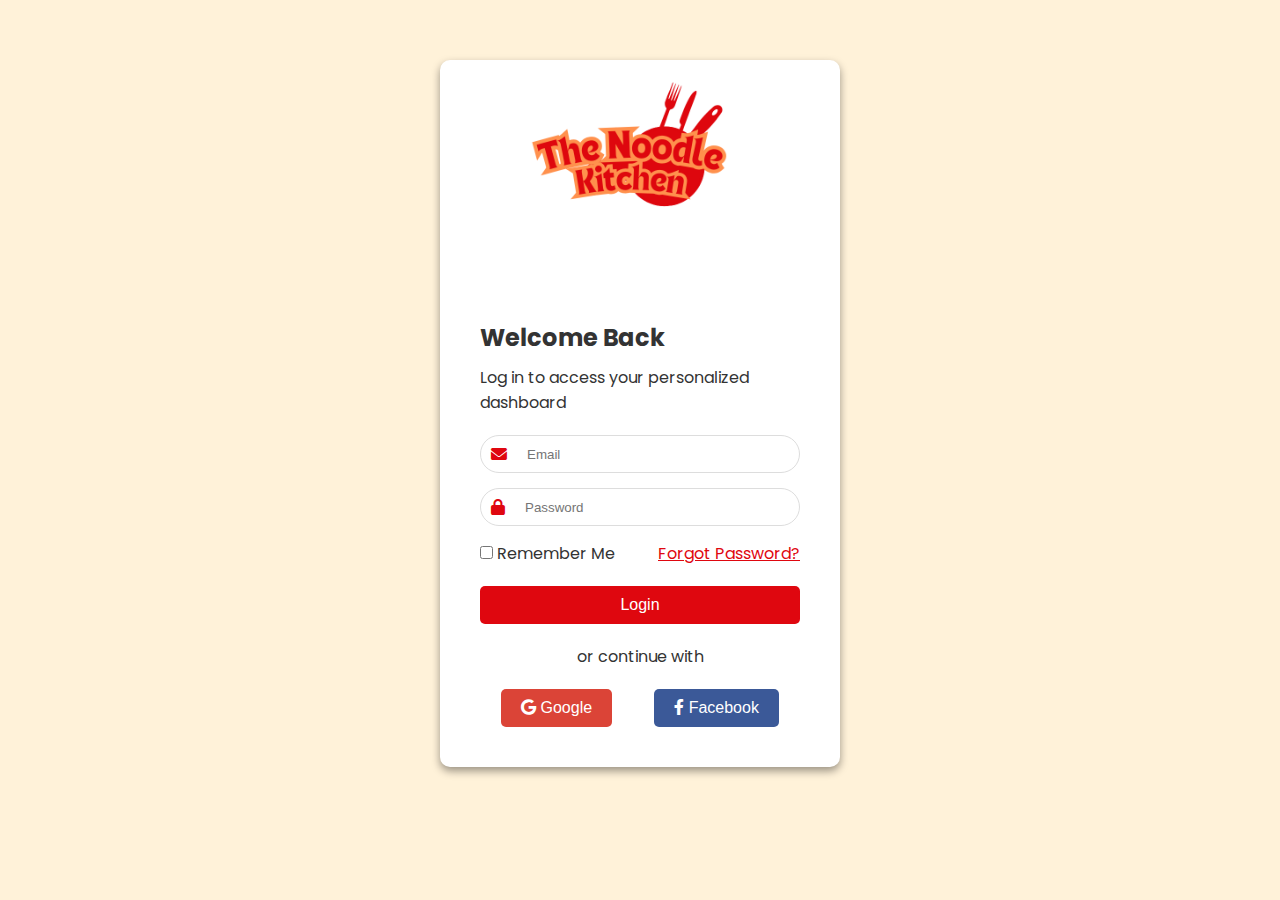
==== login.html @ 261138ee "first commit" ====
<!DOCTYPE html>
<html lang="en">

<head>
  <meta charset="UTF-8">
  <meta name="viewport" content="width=device-width, initial-scale=1.0">
  <title>The Noodle kitchen</title>
  <link rel="icon" href="./public/assets/Orange and Yellow Kitchen Food Logo.png" type="image/x-icon">
  <link rel="stylesheet" href="./public/login.css">
  <link rel="stylesheet" href="https://cdnjs.cloudflare.com/ajax/libs/font-awesome/6.0.0-beta3/css/all.min.css">
  <link rel="preconnect" href="https://fonts.googleapis.com">
  <link rel="preconnect" href="https://fonts.gstatic.com" crossorigin>
  <link
    href="https://fonts.googleapis.com/css2?family=Poppins:ital,wght@0,100;0,200;0,300;0,400;0,500;0,600;0,700;0,800;0,900;1,100;1,200;1,300;1,400;1,500;1,600;1,700;1,800;1,900&display=swap"
    rel="stylesheet">
</head>

<body>


  <div class="background">
    <div class="container flex-center">
      <div class="card flex">
        <div class="card-image">
          <img src="./public/assets/Orange and Yellow Kitchen Food Logo.png" alt="Login Image">
        </div>
        <div class="card-content">
          <h1>Welcome Back</h1>
          <p class="tagline">Log in to access your personalized dashboard</p>
          <form>
            <div class="input-group">
              <i class="fas fa-envelope"></i>
              <input type="email" placeholder="Email" required>
            </div>
            <div class="input-group">
              <i class="fas fa-lock"></i>
              <input type="password" placeholder="Password" required>
            </div>
            <div class="extra-options">
              <label>
                <input type="checkbox"> Remember Me
              </label>
              <a href="#" class="forgot-link">Forgot Password?</a>
            </div>
            <button type="submit" class="btn-primary">Login</button>
          </form>
          <p class="divider">or continue with</p>
          <div class="social-login">
            <button class="btn-social google"><i class="fab fa-google"></i> Google</button>
            <button class="btn-social facebook"><i class="fab fa-facebook-f"></i> Facebook</button>
          </div>
        </div>
      </div>
    </div>
  </div>

  <script src="./script/script.js"></script>
</body>

</html>
---- public/login.css ----
* {
  margin: 0;
  padding: 0;
  box-sizing: border-box;
}

body { 
  font-family: "Poppins", sans-serif;
  background-color: #FFF2D9;
  color: #333;
  display: flex;
  flex-direction: column;
  height: 100vh;
  justify-content: space-between;
  padding-top: 60px; 
}


/* Card Container */
.background {
  display: flex;
  justify-content: center;
  align-items: center;
}

.container {
  display: flex;
  justify-content: center;
  align-items: center;
  flex-direction: column;
}

.card {
  display: flex;
  background-color: white;
  border-radius: 10px;
  box-shadow: 0 4px 8px rgba(0, 0, 0, 0.4);
  overflow: hidden;
  flex-direction: column;
  width: 80%;
  max-width: 1000px; 
  height: 10%; 
}

.card-image img {
  width: 55%;
  height: auto;
}

.card-image {
  display: flex;
  justify-content: center;
}

.card-content {
  padding: 40px;
  margin-top: 0px;
}

.card-content h1 {
  font-size: 24px;
  margin-bottom:10px;
}

.card-content .tagline {
  font-size: 16px;
  margin-bottom: 20px;
}

.input-group {
  display: flex;
  align-items: center;
  margin-bottom: 15px;
  border: 1px solid #ddd;
  padding: 10px;
  border-radius: 20px;
}

.input-group input {
  border: none;
  outline: none;
  width: 100%;
  padding-left: 10px;
}

.input-group i {
  margin-right: 10px;
  color: #DF070F; 
}

.extra-options {
  display: flex;
  justify-content: space-between;
  margin-bottom: 20px;
}

.extra-options a {
  color: #DF070F; 
}

.btn-primary {
  background-color: #DF070F; 
  color: white;
  border: none;
  padding: 10px 20px;
  width: 100%;
  border-radius: 5px;
  cursor: pointer;
  font-size: 16px;
}

.btn-primary:hover {
  background-color: #e64a19;
}

.divider {
  text-align: center;
  margin: 20px 0;
}

.social-login {
  display: flex;
  justify-content: space-around;
}

.btn-social {
  padding: 10px 20px;
  border: none;
  color: white;
  border-radius: 5px;
  cursor: pointer;
  font-size: 16px;
}

.google {
  background-color: #db4437;
}

.facebook {
  background-color: #3b5998;
}

/*  media queries */
@media (max-width: 768px) {
  .card {
    flex-direction: column;
    padding: 20px;
  }

  .card-image img {
    width: 100%; 
    height: auto;
  }

  .input-group {
    flex-direction: column;
    padding: 15px;
  }

  .input-group input {
    margin-top: 10px;
  }

  .social-login {
    flex-direction: column;
    gap: 15px;
  }
}
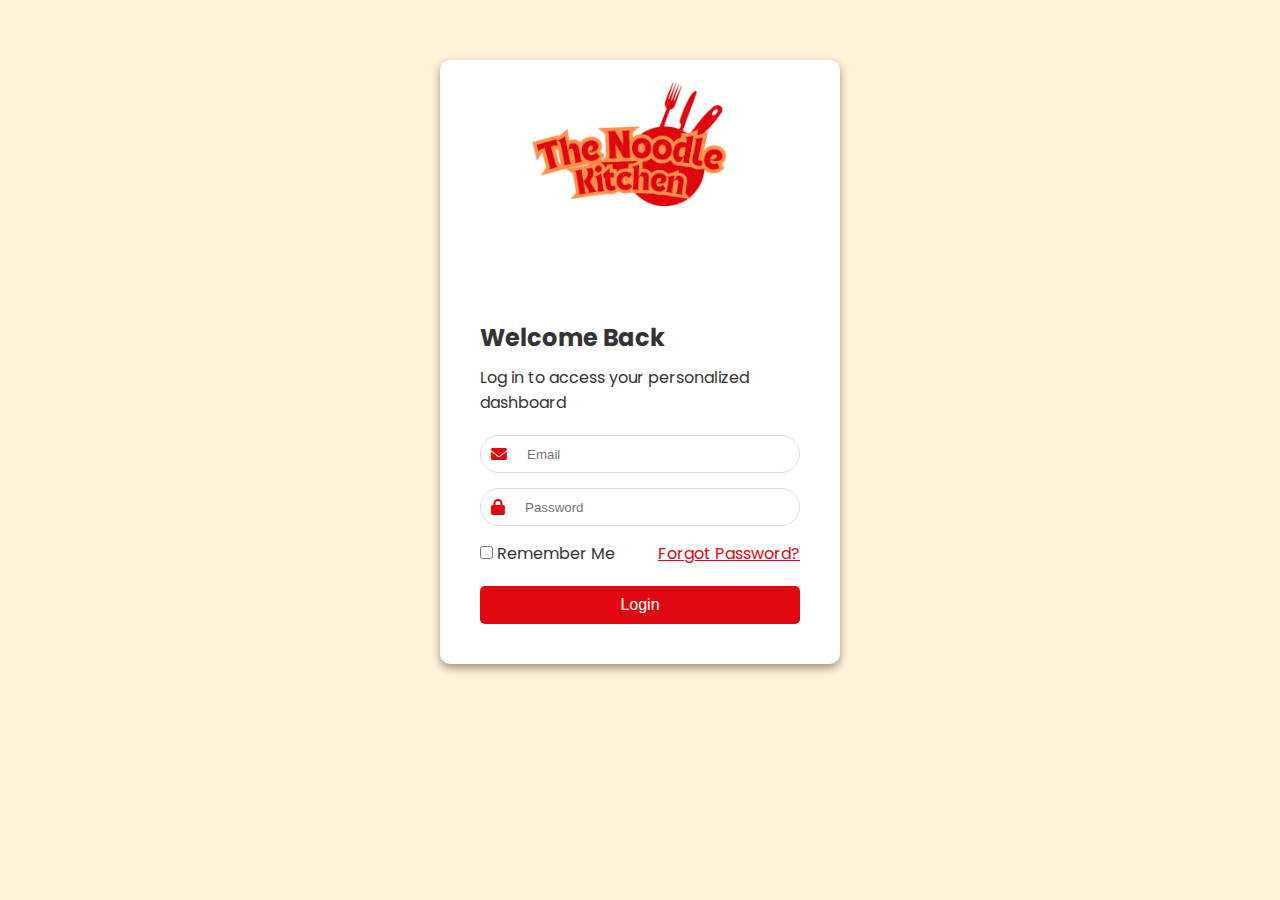
==== commit 77d753e5: "fixed minor bug" ====
--- a/login.html
+++ b/login.html
@@ -44,11 +44,6 @@
             </div>
             <button type="submit" class="btn-primary">Login</button>
           </form>
-          <p class="divider">or continue with</p>
-          <div class="social-login">
-            <button class="btn-social google"><i class="fab fa-google"></i> Google</button>
-            <button class="btn-social facebook"><i class="fab fa-facebook-f"></i> Facebook</button>
-          </div>
         </div>
       </div>
     </div>
